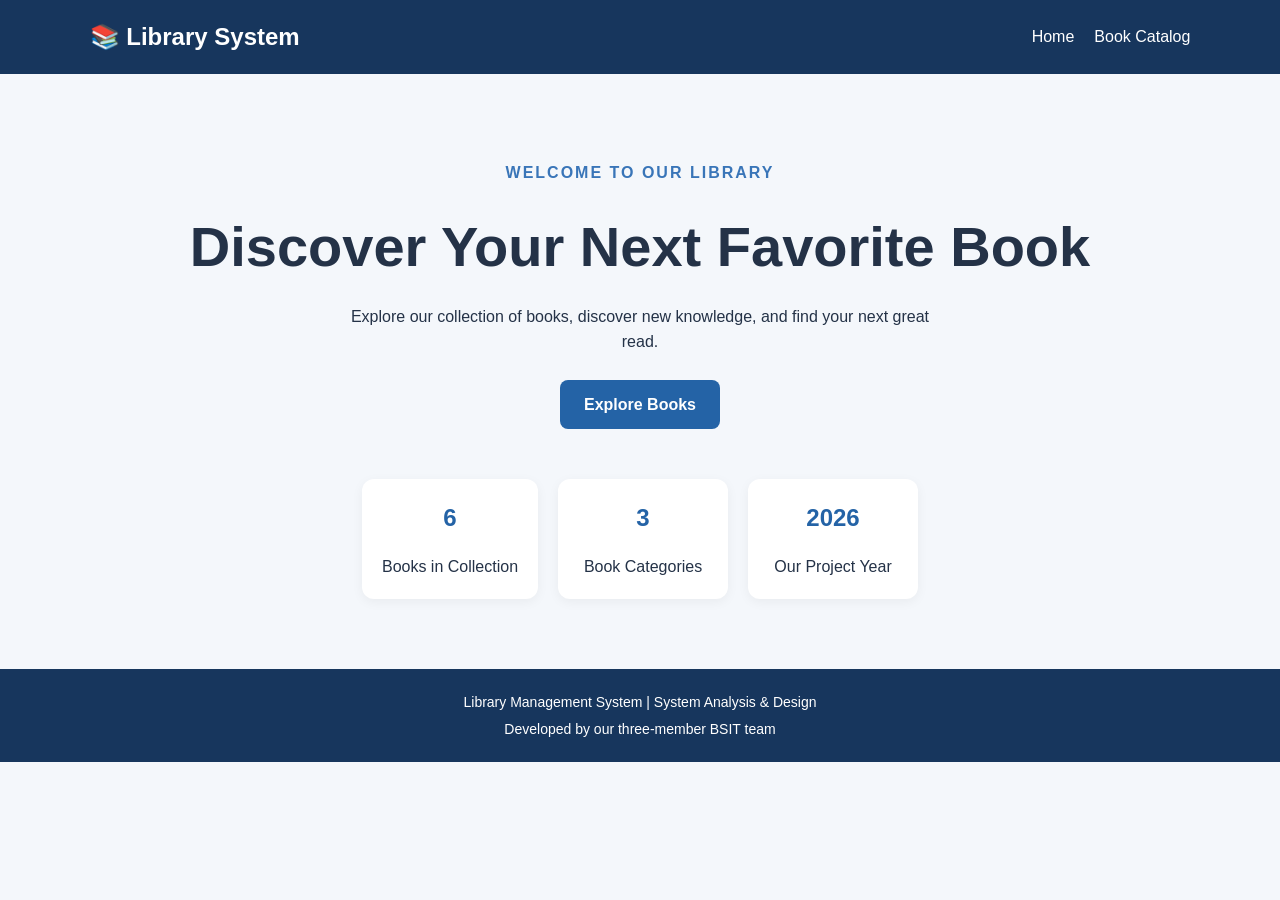
==== index.html @ 25096895 "Add initial Library Management System website" ====
<!DOCTYPE html>
<html lang="en">
<head>
    <meta charset="UTF-8">
    <meta name="viewport" content="width=device-width, initial-scale=1.0">
    <title>Library Management System</title>
    <link rel="stylesheet" href="style.css">
</head>
<body>
    <header>
        <h2>📚 Library System</h2>
        <nav>
            <a href="index.html">Home</a>
            <a href="books.html">Book Catalog</a>
        </nav>
    </header>

    <main class="hero">
        <p class="eyebrow">WELCOME TO OUR LIBRARY</p>
        <h1>Discover Your Next Favorite Book</h1>
        <p>
            Explore our collection of books, discover new knowledge,
            and find your next great read.
        </p>
        <a class="button" href="books.html">Explore Books</a>

        <section class="stats">
            <div class="stat-card">
                <h2 id="totalBooks">6</h2>
                <p>Books in Collection</p   >
            </div>
            <div class="stat-card">
                <h2>3</h2>
                <p>Book Categories</p>
            </div>
            <div class="stat-card">
                <h2>2026</h2>
                <p>Our Project Year</p>
            </div>
        </section>
    </main>

    <footer>
        <p>Library Management System | System Analysis & Design</p>
        <p>Developed by our three-member BSIT team</p>
    </footer>

    <script src="script.js"></script>
</body>
</html>
---- style.css ----
* {
    box-sizing: border-box;
}

body {
    margin: 0;
    font-family: Arial, sans-serif;
    background: #f4f7fb;
    color: #243247;
    line-height: 1.6;
}

header {
    background: #17365d;
    color: white;
    padding: 18px 7%;
    display: flex;
    align-items: center;
    justify-content: space-between;
    flex-wrap: wrap;
    gap: 12px;
}

header h2 {
    margin: 0;
}

nav {
    display: flex;
    gap: 20px;
}

nav a {
    color: white;
    text-decoration: none;
}

nav a:hover {
    text-decoration: underline;
}

.hero {
    text-align: center;
    padding: 70px 7%;
    min-height: 65vh;
}

.eyebrow {
    color: #3975b8;
    font-weight: bold;
    letter-spacing: 2px;
}

.hero h1 {
    font-size: clamp(2rem, 5vw, 3.5rem);
    margin: 12px 0;
}

.hero > p:not(.eyebrow) {
    max-width: 600px;
    margin: 0 auto 25px;
}

.button {
    display: inline-block;
    background: #2463a6;
    color: white;
    padding: 12px 24px;
    border-radius: 8px;
    text-decoration: none;
    font-weight: bold;
}

.button:hover {
    background: #17365d;
}

.stats {
    display: flex;
    justify-content: center;
    gap: 20px;
    flex-wrap: wrap;
    margin-top: 50px;
}

.stat-card {
    background: white;
    padding: 20px;
    border-radius: 12px;
    min-width: 170px;
    box-shadow: 0 3px 12px #0000000d;
}

.stat-card h2 {
    color: #2463a6;
    margin: 0;
}

.stat-card p {
    margin-bottom: 0;
}

.catalog {
    max-width: 1100px;
    margin: auto;
    padding: 40px 20px 60px;
}

.catalog > h1 {
    margin-bottom: 0;
}

.filters {
    display: flex;
    gap: 12px;
    margin: 25px 0;
    flex-wrap: wrap;
}

input,
select {
    padding: 12px;
    border: 1px solid #cbd5e1;
    border-radius: 8px;
    background: white;
    font: inherit;
}

input {
    flex: 1;
    min-width: 220px;
}

.book-grid {
    display: grid;
    grid-template-columns: repeat(auto-fit, minmax(220px, 1fr));
    gap: 20px;
    margin-top: 20px;
}

.book-card {
    background: white;
    padding: 22px;
    border-radius: 12px;
    box-shadow: 0 3px 12px #0000000d;
    border-top: 4px solid #3975b8;
}

.book-icon {
    font-size: 38px;
}

.book-card h2 {
    font-size: 20px;
    margin: 10px 0 4px;
}

.book-card p {
    margin: 6px 0;
}

.category {
    color: #526782;
    font-size: 14px;
}

.status {
    display: inline-block;
    margin: 12px 0;
    padding: 4px 10px;
    border-radius: 20px;
    font-size: 13px;
    font-weight: bold;
}

.available {
    background: #dcfce7;
    color: #166534;
}

.borrowed {
    background: #fee2e2;
    color: #991b1b;
}

.book-card button {
    display: block;
    width: 100%;
    padding: 10px;
    margin-top: 8px;
    border: none;
    border-radius: 7px;
    background: #2463a6;
    color: white;
    font-size: 15px;
    cursor: pointer;
}

.book-card button:hover {
    background: #17365d;
}

.book-card button:disabled {
    background: #9ca3af;
    cursor: not-allowed;
}

.empty-message {
    grid-column: 1 / -1;
    padding: 25px;
    text-align: center;
    background: white;
    border-radius: 10px;
}

footer {
    background: #17365d;
    color: white;
    text-align: center;
    padding: 18px;
    font-size: 14px;
}

footer p {
    margin: 4px;
}

@media (max-width: 600px) {
    header {
        flex-direction: column;
    }

    nav {
        gap: 15px;
    }

    .hero {
        padding: 45px 20px;
    }

    .filters {
        flex-direction: column;
    }

    input,
    select {
        width: 100%;
    }
}
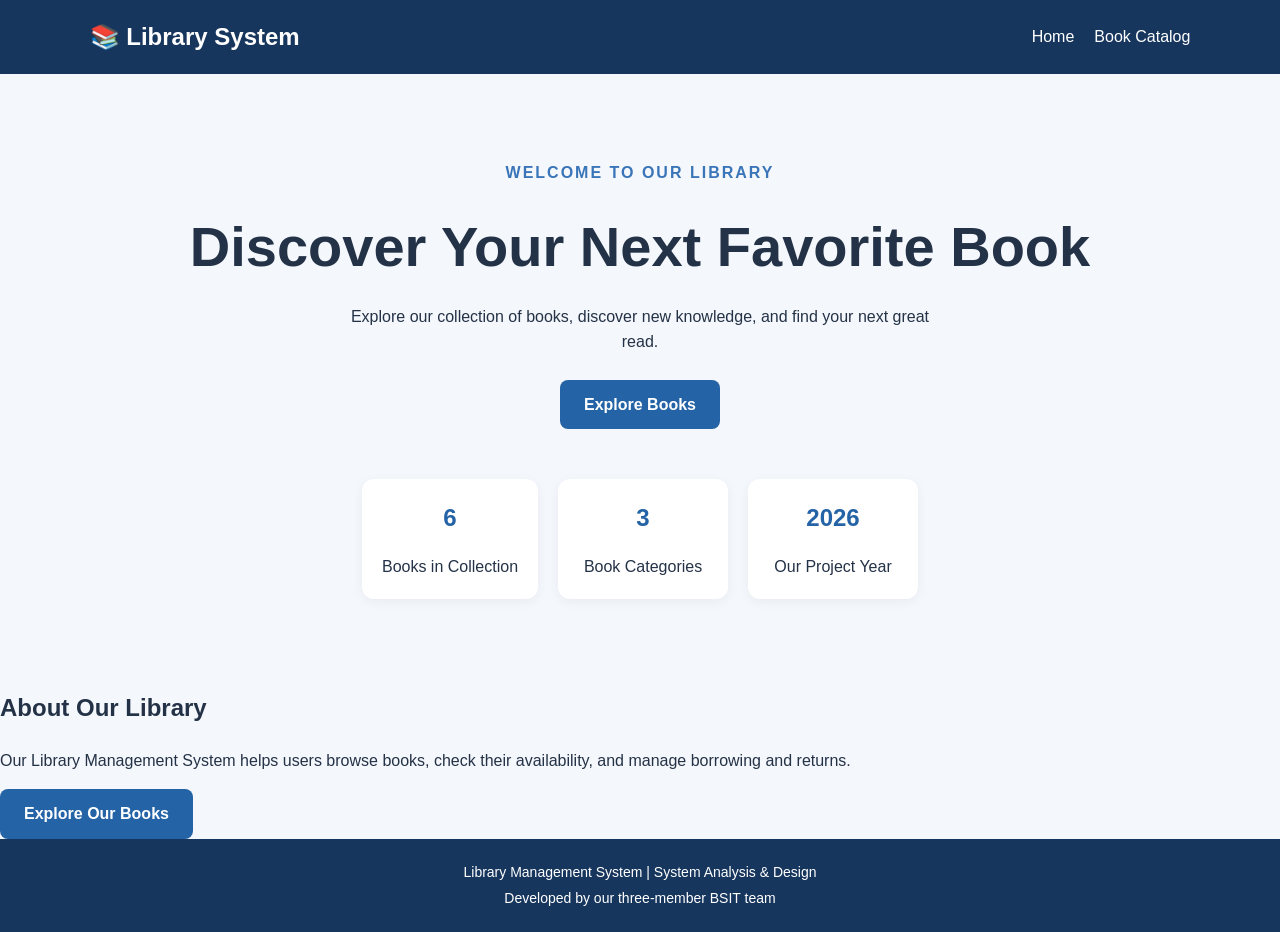
==== commit bfa81be3: "Improve homepage with library introduction" ====
--- a/index.html
+++ b/index.html
@@ -40,6 +40,14 @@
             </div>
         </section>
     </main>
+    <section class="about-library">
+  <h2>About Our Library</h2>
+  <p>
+    Our Library Management System helps users browse books,
+    check their availability, and manage borrowing and returns.
+  </p>
+  <a href="books.html" class="button">Explore Our Books</a>
+</section>
 
     <footer>
         <p>Library Management System | System Analysis & Design</p>
